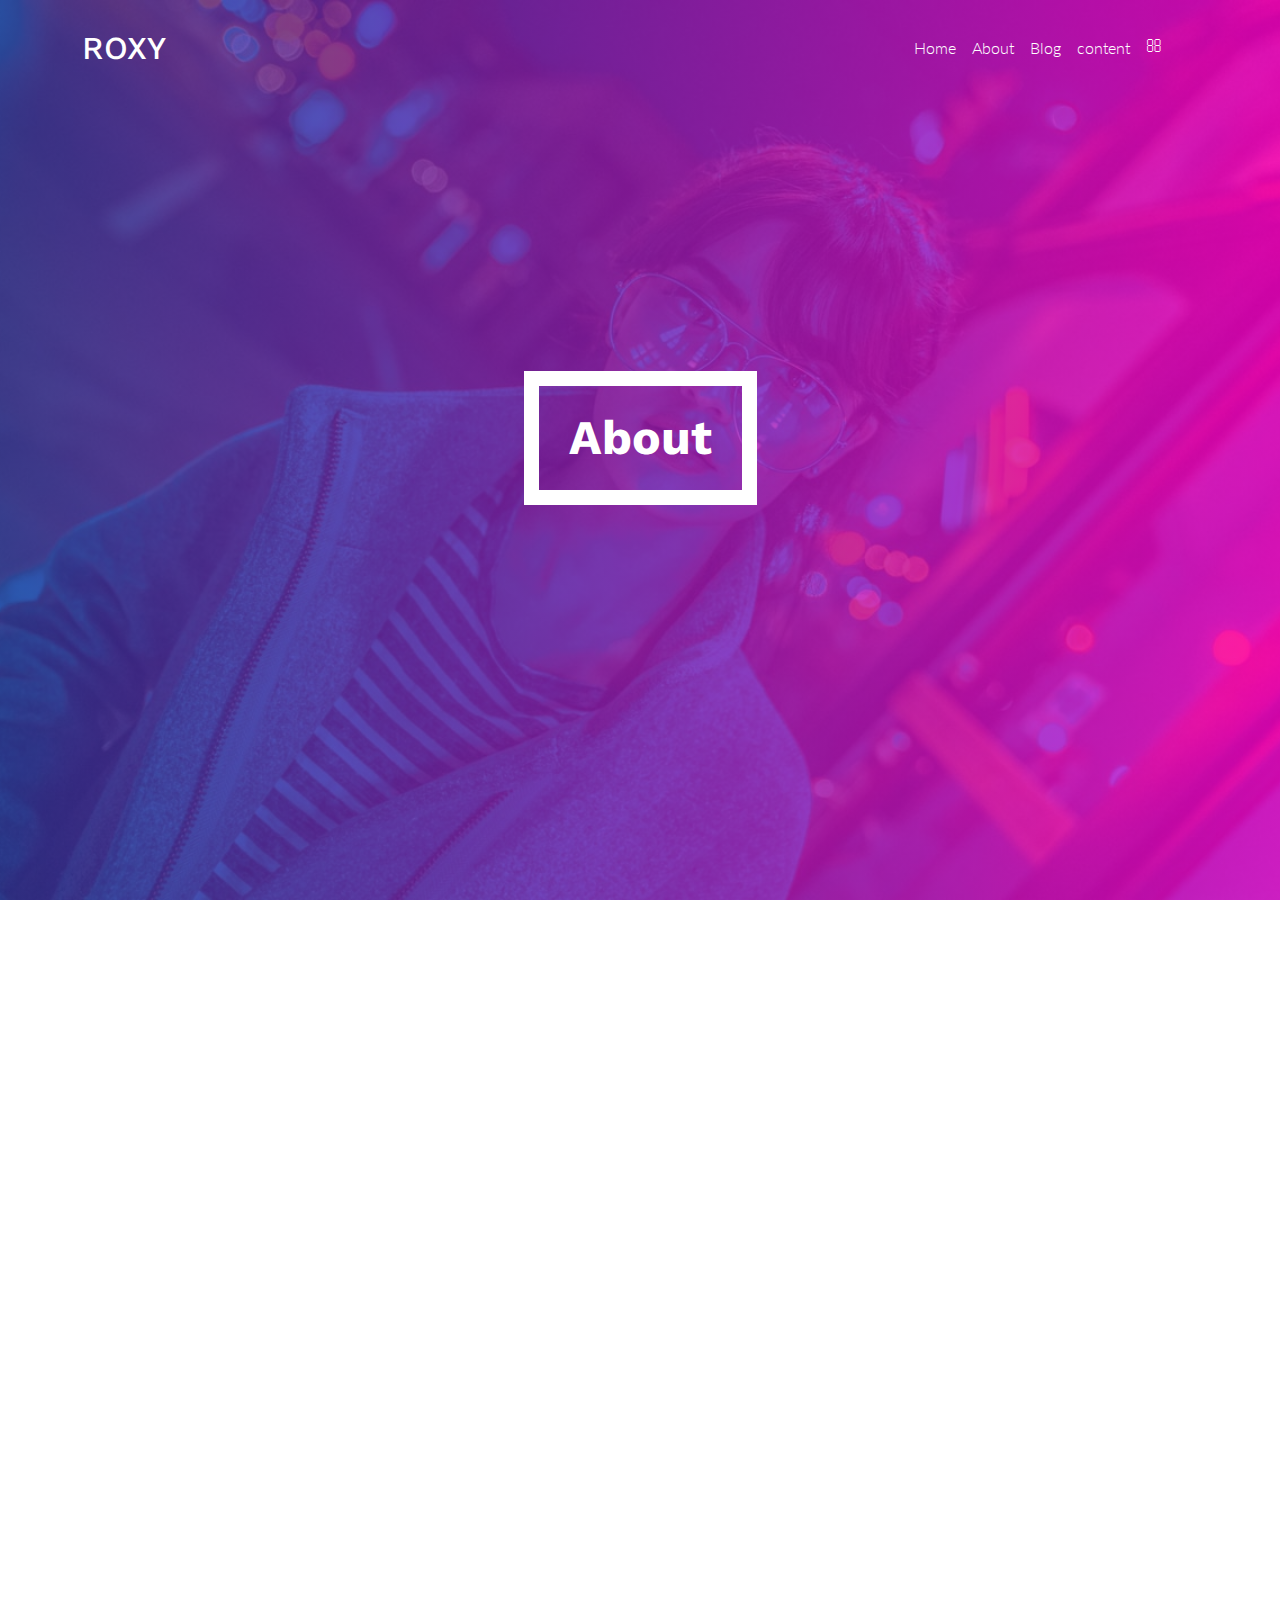
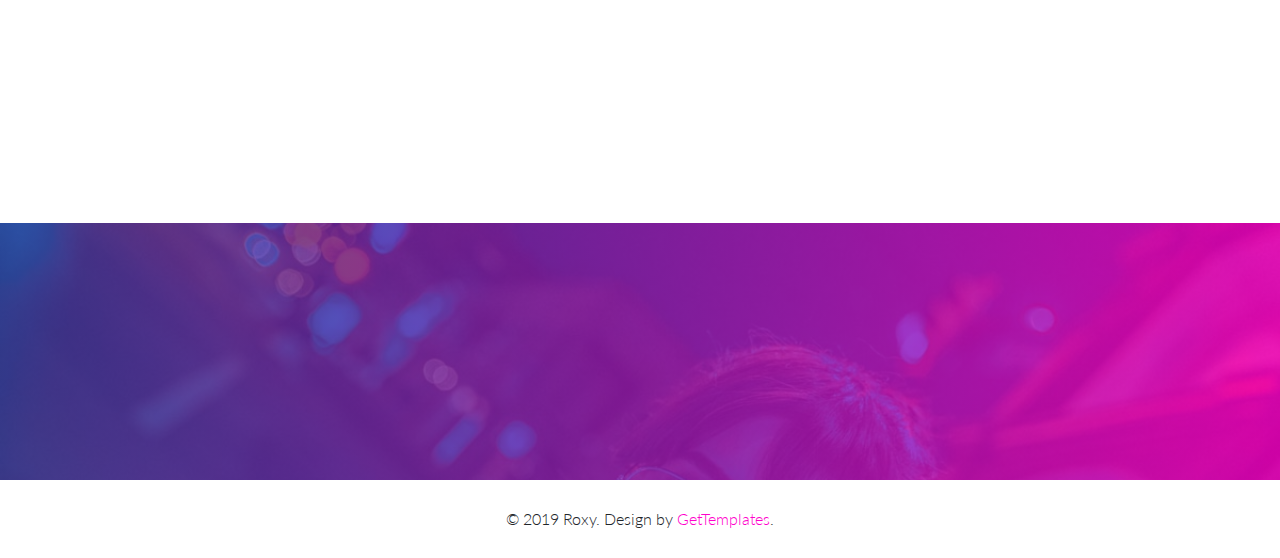
==== About.html @ 3d16fd07 "add image amd index and style" ====
<!DOCTYPE html>
<html lang="en">

<head>
    <meta charset="UTF-8">
    <meta http-equiv="X-UA-Compatible" content="IE=edge">
    <meta name="viewport" content="width=device-width, initial-scale=1.0">
    <title>Roxy</title>
    <link
        href="https://fonts.googleapis.com/css2?family=Lato:wght@300;400&family=Work+Sans:wght@300;400;700&display=swap"
        rel="stylesheet">
    <link rel="stylesheet" href="css/bootstrap.css">
    <link rel="stylesheet" href="css/font-awesome.css">
    <link rel="stylesheet" href="css/owl.carousel.css">
    <link rel="stylesheet" href="css/owl.theme.default.css">
    <link rel="stylesheet" href="css/aos.css">
    <link rel="stylesheet" href="css/style.css">
</head>

<body>
    <!-- header-navbar : the end -->
    <div class="header-navbar">
        <nav id="Head-navbar" class="navbar navbar-expand-lg py-4 navbar-transparent">
            <div class="container">
                <a class="navbar-brand d-flex align-items-center text-white" href="#">
                    <h2 class="font-weight-bolder mb-0">ROXY</h2>
                </a>
                <button class="navbar-toggler" type="button" data-bs-toggle="collapse" data-bs-target="#navbarNav"
                    aria-controls="navbarNav" aria-expanded="false" aria-label="Toggle navigation">
                    <span class="navbar-toggler-icon"></span>
                </button>
                <div class="collapse navbar-collapse d-flex justify-content-end" id="navbarNav">
                    <ul class="navbar-nav ml-auto ">
                        <li class="nav-item">
                            <a class="nav-link active text-white" aria-current="page" href="index.html">Home</a>
                        </li>
                        <li class="nav-item ">
                            <a class="nav-link text-white" href="#">About</a>
                        </li>
                        <li class="nav-item">
                            <a class="nav-link text-white" href="#">Blog</a>
                        </li>
                        <li class="nav-item">
                            <a class="nav-link text-white">content</a>
                        </li>
                        <li class="nav-item">
                            <a id="side-search-open" class="nav-link text-white" href="#">
                                <span onclick="openSearch()"><i class="fa fa-search"></i></span>
                            </a>
                        </li>
                        <li class="nav-item only-desktop">
                            <a class="nav-link text-white" id="side-nav-open" href="#">
                                <span onclick="openNav()"><i class="fa fa-bars"></i></span>
                            </a>
                        </li>
                    </ul>
                </div>
            </div>
        </nav>
        <div id="side-nav" class="sidenav">
            <a href="javascript:void(0)" id="side-nav-close" onclick="closeNav()">&times;</a>
            <div class="sidenav-content">
                <p class="text-white">
                    Kuncen WB1, Wirobrajan 10010, DIY
                </p>
                <p class="text-white">
                    <span class="fs-16 primary-color">(+68) 120034509</span>
                </p>
                <p class="text-white">info@yourdomain.com</p>
            </div>
        </div>
        <div id="side-search" class="sidenav">
            <a href="javascript:void(0)" id="side-search-close" onclick="closeSearch()">&times;</a>
            <div class="sidenav-content">
                <form action="">

                    <div class="input-group md-form form-sm form-2 pl-0">
                        <input class="form-control my-0  red-border" type="text" placeholder="Search"
                            aria-label="Search">
                        <div class="input-group-append">
                            <button class="input-group-text red lighten-3" id="basic-text1">
                                <span><i class="fa fa-search"></i></span>
                            </button>
                        </div>
                    </div>

                </form>
            </div>
        </div>
        <div class="jumbotron jumbotron-single d-flex align-items-center">
            <div class="container text-center">
                <h1 class="display-2 mb-4 text-white text-center">About</h1>
            </div>
        </div>
    </div>
    <!-- header-navbar : the end -->
    <!-- Our Work -->
    <section id="Work">
        <div class="container">
            <div class="row">
                <div class="col-lg-12">
                    <div class="section-heading text-center mb-5" data-aos="fade-up">
                        <h2>The easiest way <br>to build <b>websites online</b></h2>
                        <p>Praesent commodo cursus magna, vel scelerisque nisl consectetur et. Nulla vitae elit libero,
                            a
                            <br>pharetra augue. Donec id elit non mi porta gravida at eget metus.
                        </p>
                    </div>
                </div>
                <div class="row text-center">
                    <div class="col-md-4 col-sm-6" data-aos="fade-up">
                        <img class="rounded-circle" src="Image/animat-checkmark.gif" alt="Generic placeholder image"
                            style="width:140px; height: 140px;">
                        <h3 class="mb-4" style="font-size:20px">Simple and Clean</h3>
                        <p>Donec sed odio dui. Etiam porta sem malesuada magna mollis euismod. Nullam id dolor id nibh
                            ultricies vehicula ut id elit.</p>
                        <a class="btn text-pink mb-3" href=""><b>View details</b></a>
                    </div>
                    <div class="col-md-4 col-sm-6" data-aos="fade-up">
                        <img class="rounded-circle" src="Image/animat-customize.gif" alt="Generic placeholder image"
                            style="width:140px; height: 140px;">
                        <h3 class="mb-4" style="font-size:20px">Easy to Customize</h3>
                        <p>Donec sed odio dui. Etiam porta sem malesuada magna mollis euismod. Nullam id dolor id nibh
                            ultricies vehicula ut id elit.</p>
                        <a class="btn text-pink mb-3" href=""><b>View details</b></a>
                    </div>
                    <div class="col-md-4 col-sm-6" data-aos="fade-up">
                        <img class="rounded-circle" src="Image/animat-responsive.gif" alt="Generic placeholder image"
                            style="width:140px; height: 140px;">
                        <h3 class="mb-4" style="font-size:20px">Fully Responsive</h3>
                        <p>Donec sed odio dui. Etiam porta sem malesuada magna mollis euismod. Nullam id dolor id nibh
                            ultricies vehicula ut id elit.</p>
                        <a class="btn text-pink mb-3" href=""><b>View details</b></a>
                    </div>
                </div>
            </div>
        </div>
    </section>
    <!-- Our Work : the end -->
    <!-- Skill -->
    <section id="skills" class="bg-white">
        <div class="container">
            <div class="row">
                <div class="col-md-6" data-aos="fade-right">
                    <div class="skill-item">
                        <div class="d-flex justify-content-between">
                            <p>HTML5</p>
                            <p class="text-muted">90%</p>
                        </div>
                        <div class="progress" data-percent="90%">
                            <div class="progress-bar" id="progress-value" role="progressbar" aria-valuenow="90"
                                aria-valuemin="0" aria-valuemax="100" style="width: 90%"></div>
                        </div>
                    </div>
                    <div class="skill-item">
                        <div class="d-flex justify-content-between">
                            <p>CSS3</p>
                            <p class="text-muted">85%</p>
                        </div>
                        <div class="progress" data-percent="85%">
                            <div class="progress-bar" id="progress-value" role="progressbar" aria-valuenow="85"
                                aria-valuemin="0" aria-valuemax="100" style="width: 85%"></div>
                        </div>
                    </div>
                    <div class="skill-item">
                        <div class="d-flex justify-content-between">
                            <p>JQUERY</p>
                            <p class="text-muted">73%</p>
                        </div>
                        <div class="progress" data-percent="73%">
                            <div class="progress-bar" id="progress-value" role="progressbar" aria-valuenow="73"
                                aria-valuemin="0" aria-valuemax="100" style="width: 73%"></div>
                        </div>
                    </div>
                </div>
                <div class="col-md-6" data-aos="fade-left">
                    <div class="skill-item">
                        <div class="d-flex justify-content-between">
                            <p>ADOBE PHOTOSHOP</p>
                            <p class="text-muted">80%</p>
                        </div>
                        <div class="progress" data-percent="80%">
                            <div class="progress-bar" id="progress-value" role="progressbar" aria-valuenow="80"
                                aria-valuemin="0" aria-valuemax="100" style="width: 80%"></div>
                        </div>
                    </div>
                    <div class="skill-item">
                        <div class="d-flex justify-content-between">
                            <p>ADOBE ILLUSTRATOR</p>
                            <p class="text-muted">60%</p>
                        </div>
                        <div class="progress" data-percent="60%">
                            <div class="progress-bar" id="progress-value" role="progressbar" aria-valuenow="60"
                                aria-valuemin="0" aria-valuemax="100" style="width: 60%"></div>
                        </div>
                    </div>
                    <div class="skill-item">
                        <div class="d-flex justify-content-between">
                            <p>WORDPRESS</p>
                            <p class="text-muted">55%</p>
                        </div>
                        <div class="progress" data-percent="55%">
                            <div class="progress-bar" id="progress-value" role="progressbar" aria-valuenow="55"
                                aria-valuemin="0" aria-valuemax="100" style="width: 55%"></div>
                        </div>
                    </div>
                </div>
            </div>
        </div>
    </section>
    <!-- Skill : the end -->
    <!-- New Project -->
    <div class="Factor New-project">
        <div class="container">
            <div class="row">
                <div class="col-md-12">
                    <div class="section-heading text-center mb-5" data-aos="fade-up">
                        <h2 class="text-white mb-2">Make a beautiful website, or million of them</h2>
                        <p>Lorem ipsum dolor sit amet, consectetur adipisicing elit. Aperiam, veritatis qui eligendi
                            delectus quia fuga!</p>
                        <button type="button" class="btn btn-primary text-white">FEATURES</button>
                    </div>
                </div>
            </div>
        </div>
    </div>
    <!-- New Project : the end -->
    <!-- Footer-->
    <footer class="mastfoot my-3">
        <div class="inner container">
            <div class="row">
                <div class="col-lg-4 col-md-12 d-flex align-items-center">

                </div>
                <div class="col-lg-4 col-md-12 d-flex align-items-center">
                    <p class="mx-auto text-center mb-0">&copy; 2019 Roxy. Design by <a href="https://gettemplates.co"
                            target="_blank">GetTemplates</a>.</p>
                </div>

                <div class="col-lg-4 col-md-12">
                    <nav class="nav nav-mastfoot justify-content-center" id="nav-icons">
                        <a href="#">
                            <span> <i class="fa fa-facebook"></i></span>
                        </a>
                        <a href="#">
                            <span><i class="fa fa-twitter"></i></span>
                        </a>
                        <a href="#">
                            <span><i class="fa fa-instagram"></i></span>
                        </a>
                        <a href="#">
                            <span><i class="fa fa-linkedin-square"></i></span>
                        </a>
                        <a href="#">
                            <span><i class="fa fa-youtube-play"></i></span>
                        </a>
                    </nav>
                </div>

            </div>
        </div>
    </footer>

    <!-- Footer : the end -->
    <script src="js/jquery.js"></script>
    <script src="js/bootstrap.js"></script>
    <script src="js/owl.carousel.js"></script>
    <script src="js/masonry-docs.min.js"></script>
    <script src="js/isotope-docs.min.js"></script>
    <script src="js/aos.js"></script>
    <script src="js/main.js"></script>
</body>

</html>
---- css/style.css ----
* {
    box-sizing: border-box;
}

body {
    font-family: 'Lato', sans-serif;
    font-weight: 300;
    width: 100%;
}

h1,
h2,
h3,
h4,
h5,
h6 {
    font-family: 'Work Sans', sans-serif;
    margin-top: 0;
}

h3 {
    font-size: 24px;
}

nav .fa {
    font-size: 16px;
}

.fa {
    font-size: 40px !important;
    font-weight: 500;
}

a {
    color: #ff00cc;
    transition: all 0.3s ease-in-out;
    text-decoration: none;
}

a:hover {
    text-decoration: none;
    color: #333399;
}

.text-pink,
.font-color {
    color: #ff00cc;
}

span {
    font-size: 14px;
    font-weight: bold;
    text-decoration: underline;
    display: block;
}

span:hover {
    text-decoration: none;
}

.Feature,
.Factor-section,
.Testimonial,
#Portfolio,
.Client-slider,
.Contact-us,
.New-project {
    padding-top: 80px;
    padding-bottom: 80px;
}

img {
    display: block;
    width: 100%;
    height: auto;
}

.shadow {
    box-shadow: 0 10px 30px 0 rgb(67 80 98 / 24%), 0 2px 4px 0 rgb(67 80 98 / 10%) !important;
}

.btn {
    font-size: 15px;
    font-weight: 600;
    border-radius: 30px;
    padding: 9px 25px;
    text-transform: capitalize;
    transition: all 0.3s ease 0s;
}

.btn-primary {
    background-color: transparent;
    background-image: none;
    border-color: #fff;
}

.btn-primary:hover,
.btn-pink:hover {
    background-color: #333399 !important;
    background-image: none;
    border-color: #333399 !important;
}

.btn-primary:focus {
    background-color: transparent;
    border-color: #0a58ca;
    box-shadow: 0 0 0 0.25rem rgb(49 132 253 / 50%);
}

.btn-pink {
    font-size: 14px;
    display: inline-block;
    background-color: #ff00cc;
    border-color: #ff00cc;
    box-shadow: -5px 8px 20px 0px rgb(229 16 2 / 15%);
}

.form-control:focus {
    border-color: #ff00cc;
    box-shadow: 0 0 0 0.2rem rgb(253 101 90 / 25%);
}

/* Header-navbar */
.header-navbar {
    position: relative;
    z-index: 11;
}

#Head-navbar {
    position: absolute;
    top: 0;
    right: 0;
    left: 0;
    z-index: 11;
    transition: all 0.3s cubic-bezier(0.785, 0.135, 0.15, 0.86);
}

.navbar-nav .nav-link {
    color: #fff;
    transition: .3s ease;
}

.navbar-nav:hover .nav-item .nav-link {
    opacity: 0.5;
}

.navbar-nav:hover .nav-item .nav-link:hover {
    opacity: 1;
}

.sidenav {
    height: 100%;
    width: 0;
    position: fixed;
    z-index: 1002;
    top: 0;
    left: 0;
    background-color: #000;
    overflow-x: hidden;
    transition: 0.5s;
    padding-top: 60px;
    color: #fff;
}

#side-search .form-control {
    background-color: transparent;
}

#side-search .input-group-text {
    background: transparent;
    color: #fff;
    padding: 0;
}

#side-search-open span .fa,
#side-nav-open span .fa {
    font-size: 16px !important;
    padding: 0 !important;
    margin-top: 0 !important;
}

/* Jumbootron : start */
.jumbotron {
    padding-top: 80px;
    padding-bottom: 80px;
    position: relative;
    overflow: hidden;
    min-height: 100vh;
}

.jumbotron:before {
    position: absolute;
    display: block;
    content: "";
    opacity: 0.8;
    top: 0;
    bottom: 0;
    left: 0;
    right: 0;
    background: linear-gradient(to right, #333399, #ff00cc);
}

.jumbotron .container {
    position: relative;
    z-index: 1;
}

.jumbotron h1 {
    line-height: .9;
    font-weight: bold;
    display: inline-block;
    border: 15px solid #fff;
    padding: 30px;
    font-size: 9rem;
    animation: 1s fadeInFromTop cubic-bezier(0.785, 0.135, 0.15, 0.86) 1s forwards;
    animation-delay: .8s;
}

.rectangle-1 {
    width: 2000px;
    height: 400px;
    background: linear-gradient(to right, #4A00E0, #8E2DE2);
    transform-origin: 50% 150% 0;
    position: absolute;
    left: 0;
    z-index: 0;
    transform: scale(1) rotate(-10deg);

}

.rectangle-1,
.rectangle-2 {
    box-shadow: 0px 20px 30px 0px rgb(9 21 54 / 25%) !important;
}

.rectangle-2 {
    width: 2000px;
    height: 400px;
    background: linear-gradient(to right, #4A00E0, #8E2DE2);
    transform-origin: 65% 100% 0;
    position: absolute;
    right: 0;
    z-index: 0;
    transform: scale(1) rotate(50deg);

}

/* Jumbotron: the end */
/* Transpartent-figure */
.rectangle-transparent-1 {
    width: 500px;
    height: 500px;
    border: 15px solid rgba(255, 255, 255, 0.08);
    position: absolute;
    left: -5%;
    bottom: -10%;
    display: block;
    animation: floating-slow ease-in-out 12s infinite;
}

.rectangle-transparent-2 {
    width: 600px;
    height: 600px;
    border: 15px solid rgba(255, 255, 255, 0.08);
    position: absolute;
    right: -10%;
    top: 5%;
    display: block;
    animation: floating-slow ease-in-out 12s infinite;
}

.circle-1 {
    position: absolute;
    display: block;
    width: 50px;
    height: 50px;
    border: 2px solid #fff;
    border-radius: 50%;
    transform-origin: 50% 50%;
    left: 5%;
    top: 50%;
    animation: fadeInFromTop .5s linear forwards, floating ease 4s infinite;
}

.circle-2 {
    position: absolute;
    display: block;
    width: 70px;
    height: 70px;
    border: 2px solid #fff;
    border-radius: 50%;
    transform-origin: 50% 50%;
    left: 83%;
    top: 20%;
    animation: fadeInFromTop .5s linear forwards, floating ease-in-out 4s infinite;
}

.circle-3 {
    position: absolute;
    display: block;
    width: 40px;
    height: 40px;
    border: 2px solid #fff;
    border-radius: 50%;
    transform-origin: 50% 50%;
    right: 25%;
    top: 80%;
    animation: fadeInFromTop .5s linear forwards, floating ease-in-out 4s infinite;
}

.triangle {
    position: absolute;
}

.triangle-1 {
    right: 0;
    animation: fadeInFromTop .5s linear forwards, floating ease-in-out 6s infinite;
}

.triangle-1 img {
    width: 50px;
    height: 50px;
    transform: rotate(30deg);
}


.triangle-2 {
    top: 30%;
    left: 20%;
    animation: fadeInFromTop .5s linear forwards, floating ease-in-out 8s infinite;
}

.triangle-2 img {
    width: 75px;
    height: 75px;
    transform: rotate(15deg);
}

.triangle-3 {
    top: 80%;
    left: 15%;
    animation: fadeInFromTop .5s linear forwards, floating ease-in-out 10s infinite;
}

.triangle-3 img {
    width: 45px;
    height: 45px;
    transform: rotate(40deg);
}


.triangle-4 {
    top: 60%;
    right: 15%;
    animation: fadeInFromTop .5s linear forwards, floating ease-in-out 5s infinite;
}

.triangle-4 img {
    width: 45px;
    height: 45px;
    transform: rotate(-40deg);
}

/* Transparent-figure:the end */
/* Header-navbar */
/* Feature */
.features-holder {
    transition: all .2s ease-in-out 0s !important;
}

/* Feature:the end */
/* Factor */
.Factor {
    position: relative;
    background-image: url(../Image/bg.jpg);
    background-position: 0% 3.56562px;
    background-size: cover;
    color: #fff;
    margin-bottom: 80px;
}

.Factor:before {
    position: absolute;
    display: block;
    content: "";
    opacity: 0.8;
    top: 0;
    bottom: 0;
    left: 0;
    right: 0;
    background: linear-gradient(to right, #333399, #ff00cc);
}

#section-contain {
    position: relative;
    padding-top: 80px;
    padding-bottom: 80px;
    z-index: 2;
}

/* Factor : the end */
/* Factor-section */
.progress-bar {
    background-color: #ff00cc;
}

/* Factor-section : the end */
/*  Testimonials: Start */
.Testimonial {
    position: relative;
    background-image: url(../Image/bg-white.jpg);
    background-position: 0% 14.0344px;
    background-size: cover;

}

.bg-white {
    color: #000;
}

.Testimonial:before {
    position: absolute;
    display: block;
    content: "";
    opacity: 0.7;
    top: 0;
    bottom: 0;
    left: 0;
    right: 0;
    background: #fff;
}

.section-heading {
    position: relative;
    z-index: 2;
    margin-bottom: 80px;
}

.test-item .fa {
    font-size: 50px;
    font-weight: 900;
    padding-bottom: 50px;
}

.testi-text {
    font-weight: 300;
    padding-bottom: 50px;
}

.testi-img img {
    height: 60px;
    width: 60px !important;
    border-radius: 50%;
    display: inline-block !important;
    margin-right: 6px;
}

/* Testimonials : the end */
/* Portfolio */
.Portfolio-filters {
    margin-bottom: 15px;
}

.Portfolio-filters a {
    margin: 5px;
    cursor: pointer;
}
  .grid-link a {
    margin: 5px;
    font-size: 20px;
    color: #000; }
  
  .grid-portfolio {
    overflow: hidden; }
  
  .gutter-sizer {
    width: 2%; }
  
  .grid-sizer,
  .grid-item {
    width: 32%; }
  
  .grid-item {
    margin-bottom: 20px;
    border-radius: 5px;
    overflow: hidden; }
    .grid-item:hover .grid-info {
      top: 50%;
      opacity: 1; }
  
  .grid-item-wrapper:before {
    content: '';
    display: block;
    background: rgba(255, 255, 255, 0.7);
    position: absolute;
    top: 0;
    right: 0;
    bottom: 0;
    left: 0;
    transition: all .3s ease;
    opacity: 0; }
  
  .grid-item-wrapper:hover:before {
    opacity: 1; }
  
  .grid-info {
    position: absolute;
    top: 0;
    left: 50%;
    transform: translate(-50%, -50%);
    opacity: 0;
    transition: all .3s ease; }
  
  .lightcase-icon-close:before {
    content: '\e870';
    font-family: "Linearicons-Free"; }
  
  .grid-title {
    text-align: center; }
  

/* Portfolio */

/* client-slider */
.Client-slider {
    background-position: 0% -58.9125px;
}

.Client-holder .item {
    padding: 0 40px;
}

span .fa {
    font-size: 20px !important;
    margin-top: 10px;
    padding: 0.5rem 1rem;
}

/* client-slider : the end */
/* New Project */
.New-project {
    background-position: 0% -15.0937px;
    margin-bottom: 0;
    padding-bottom: 0;
}
/* New Project:the end */
/* ------------------------------------------------------------------------------------------------------------------- */
/* Jumbotron single */
.jumbotron-single{
    background-image: url(../Image/bg.jpg);
    background-repeat: no-repeat;
    background-size: cover;
    background-position: center;
    margin-bottom: 80px;
}

.jumbotron-single h1{
    font-size: 48px;
    animation: 1s fadeInFromTop cubic-bezier(0.785, 0.135, 0.15, 0.86) 1s forwards;
    animation-delay: .8s;
}
/* Jumbotron : the end */
/* Our Work */
#Work{
    padding-bottom: 80px;
}
.rounded-circle {
    display: initial;
    border-radius: 50%!important;
}
a.btn:hover{
    color: #333399; 
}
a.btn:focus{
    text-decoration: underline;
    box-shadow: none;
}
/* Our Work : the end */
/* Skill */
#skills{
    padding-bottom: 80px;
}
#progress-value{
    animation:load 1s normal forwards; ;
}


/* skill:the end */
/* --------------------------------------------------------------------------------------------------------------------- */
/* animation keyframe */
@keyframes floating {
    0% {
        transform: translate(0%, 0%) rotate(25deg);
    }

    25% {
        transform: translate(5%, 15%) rotate(25deg);
    }

    50% {
        transform: translate(10%, 5%) rotate(25deg);
    }

    75% {
        transform: translate(0%, 15%) rotate(25deg);
    }

    100% {
        transform: translate(0%, 0%) rotate(25deg);
    }
}

@keyframes floating-slow {
    0% {
        transform: translate(0%, 0%) rotate(25deg);
    }

    25% {
        transform: translate(1%, 3%) rotate(25deg);
    }

    50% {
        transform: translate(2%, 1%) rotate(25deg);
    }

    75% {
        transform: translate(0%, 3%) rotate(25deg);
    }

    100% {
        transform: translate(0%, 0%) rotate(25deg);
    }
}
@keyframes  fadeInFromTop{
    from{
        opacity: 0;
        transform: translateY(-20px);
    }
    to{
        opacity: 1;
     transform: translateY(0); }
    
}
@keyframes load {
    0%{
       width: 0%;
    }
    55%{
        width: 55%;
    }

}
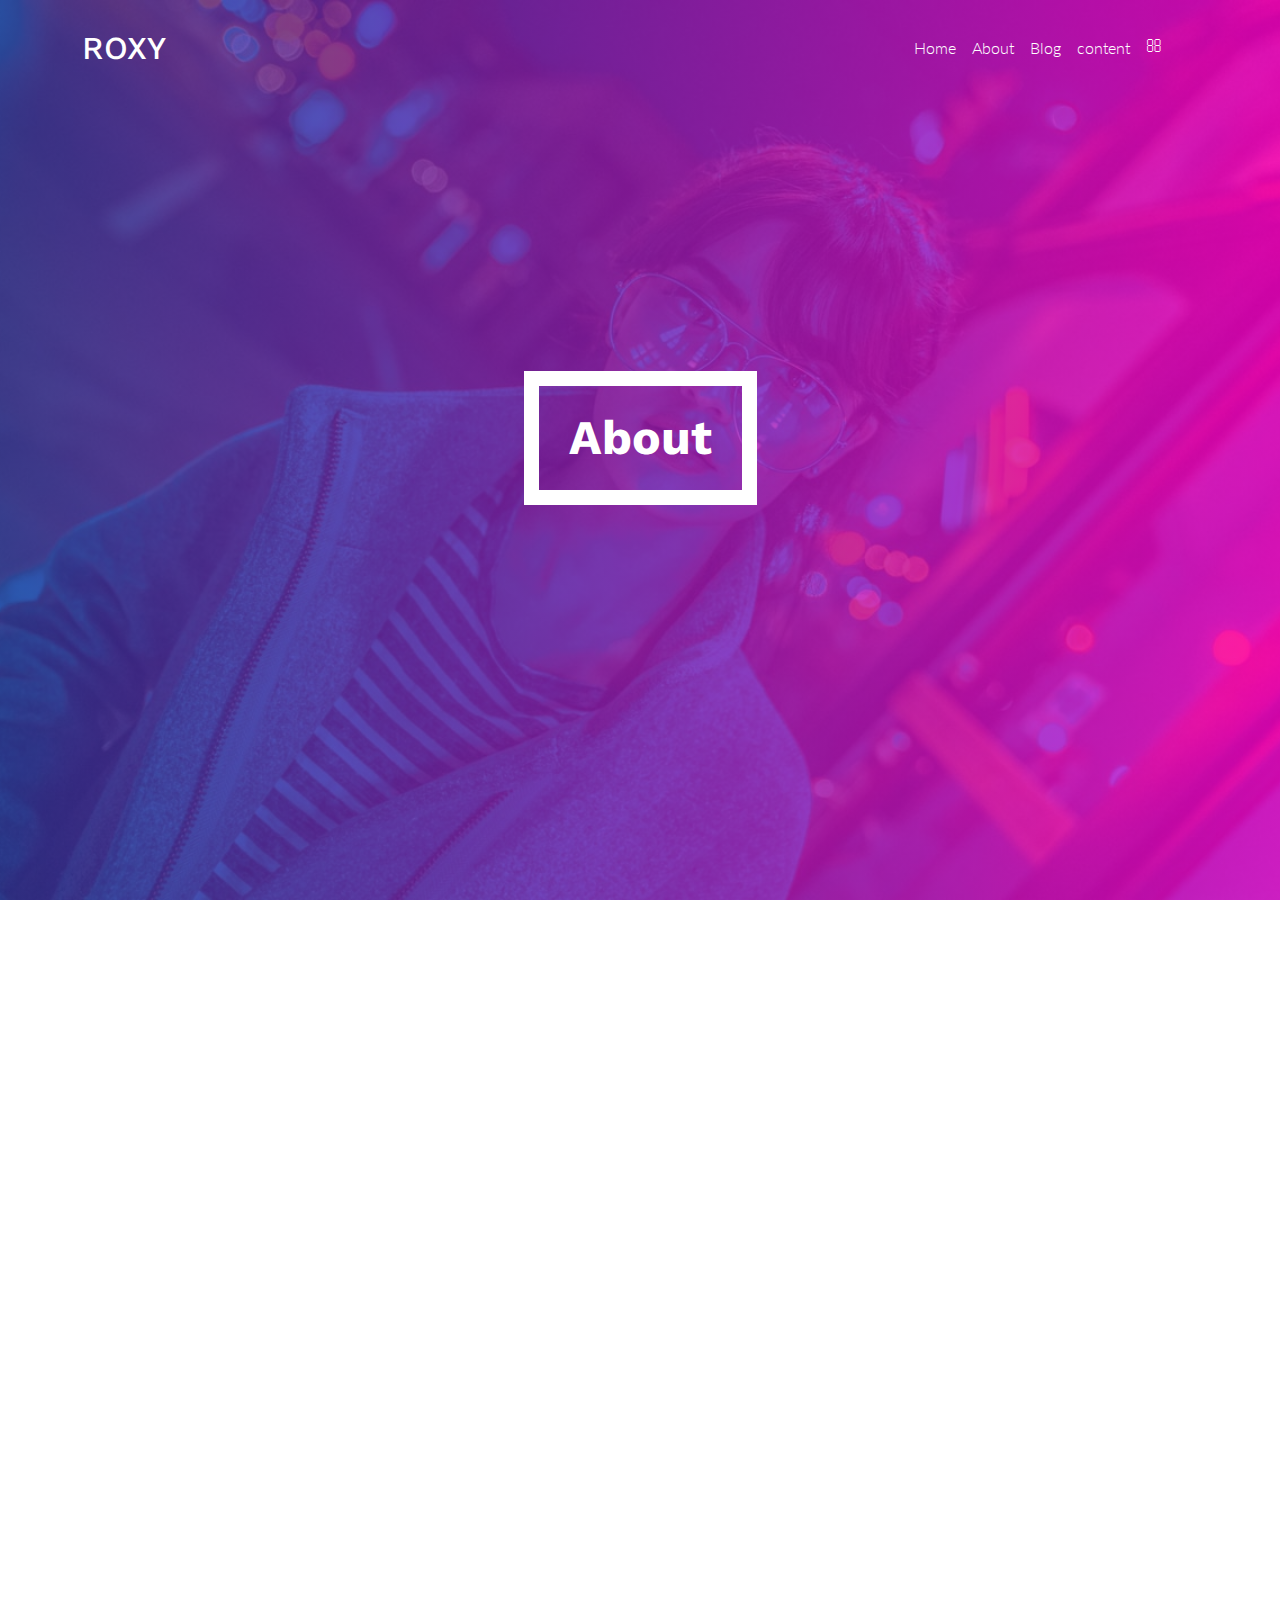
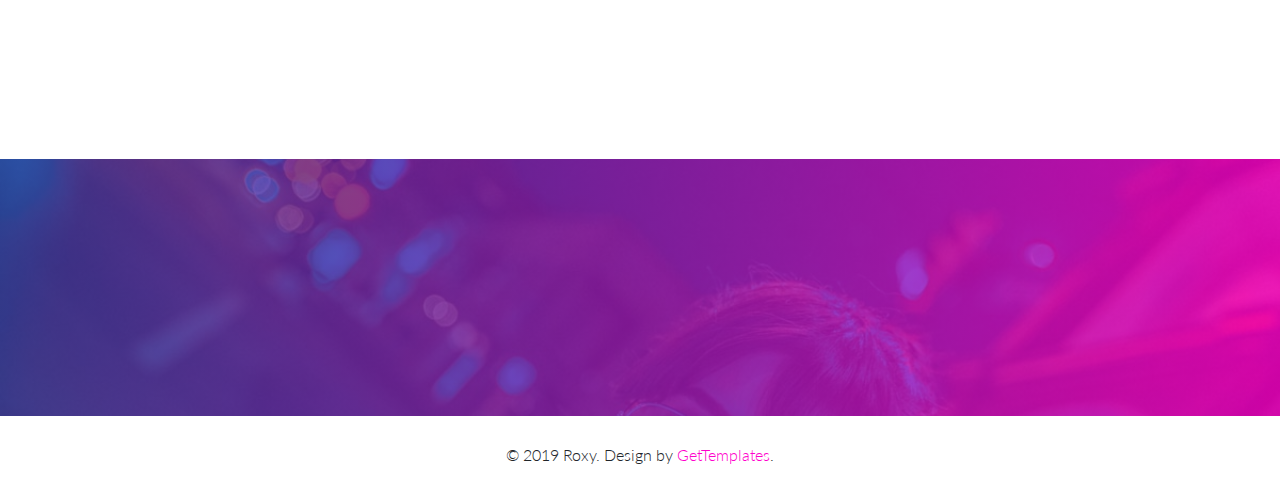
==== commit 517ae96f: "add about and modify the js" ====
--- a/About.html
+++ b/About.html
@@ -35,13 +35,13 @@
                             <a class="nav-link active text-white" aria-current="page" href="index.html">Home</a>
                         </li>
                         <li class="nav-item ">
-                            <a class="nav-link text-white" href="#">About</a>
-                        </li>
-                        <li class="nav-item">
-                            <a class="nav-link text-white" href="#">Blog</a>
-                        </li>
-                        <li class="nav-item">
-                            <a class="nav-link text-white">content</a>
+                            <a class="nav-link text-white" href="About.html">About</a>
+                        </li>
+                        <li class="nav-item">
+                            <a class="nav-link text-white" href="Blog.html">Blog</a>
+                        </li>
+                        <li class="nav-item">
+                            <a class="nav-link text-white" href="Content.html">content</a>
                         </li>
                         <li class="nav-item">
                             <a id="side-search-open" class="nav-link text-white" href="#">
@@ -95,7 +95,7 @@
     </div>
     <!-- header-navbar : the end -->
     <!-- Our Work -->
-    <section id="Work">
+    <section id="Work" class="py-5">
         <div class="container">
             <div class="row">
                 <div class="col-lg-12">
@@ -148,8 +148,8 @@
                             <p class="text-muted">90%</p>
                         </div>
                         <div class="progress" data-percent="90%">
-                            <div class="progress-bar" id="progress-value" role="progressbar" aria-valuenow="90"
-                                aria-valuemin="0" aria-valuemax="100" style="width: 90%"></div>
+                            <div class="progress-bar" data-progress="90" id="progress-value" role="progressbar"="0"
+                                aria-valuemax="100" style="width: 90%"></div>
                         </div>
                     </div>
                     <div class="skill-item">
@@ -158,8 +158,8 @@
                             <p class="text-muted">85%</p>
                         </div>
                         <div class="progress" data-percent="85%">
-                            <div class="progress-bar" id="progress-value" role="progressbar" aria-valuenow="85"
-                                aria-valuemin="0" aria-valuemax="100" style="width: 85%"></div>
+                            <div class="progress-bar" id="progress-value" role="progressbar"
+                                aria-valuenow="85" aria-valuemin="0" aria-valuemax="100" style="width: 85%"></div>
                         </div>
                     </div>
                     <div class="skill-item">
@@ -168,8 +168,8 @@
                             <p class="text-muted">73%</p>
                         </div>
                         <div class="progress" data-percent="73%">
-                            <div class="progress-bar" id="progress-value" role="progressbar" aria-valuenow="73"
-                                aria-valuemin="0" aria-valuemax="100" style="width: 73%"></div>
+                            <div class="progress-bar" data-progress="73" id="progress-value" role="progressbar"
+                                aria-valuenow="73" aria-valuemin="0" aria-valuemax="100" style="width: 73%"></div>
                         </div>
                     </div>
                 </div>
@@ -180,8 +180,8 @@
                             <p class="text-muted">80%</p>
                         </div>
                         <div class="progress" data-percent="80%">
-                            <div class="progress-bar" id="progress-value" role="progressbar" aria-valuenow="80"
-                                aria-valuemin="0" aria-valuemax="100" style="width: 80%"></div>
+                            <div class="progress-bar" data-progress="80" id="progress-value" role="progressbar"
+                                aria-valuenow="80" aria-valuemin="0" aria-valuemax="100" style="width: 80%"></div>
                         </div>
                     </div>
                     <div class="skill-item">
@@ -190,8 +190,8 @@
                             <p class="text-muted">60%</p>
                         </div>
                         <div class="progress" data-percent="60%">
-                            <div class="progress-bar" id="progress-value" role="progressbar" aria-valuenow="60"
-                                aria-valuemin="0" aria-valuemax="100" style="width: 60%"></div>
+                            <div class="progress-bar" data-progress="60" id="progress-value" role="progressbar"
+                                aria-valuenow="60" aria-valuemin="0" aria-valuemax="100" style="width: 60%"></div>
                         </div>
                     </div>
                     <div class="skill-item">
@@ -200,12 +200,13 @@
                             <p class="text-muted">55%</p>
                         </div>
                         <div class="progress" data-percent="55%">
-                            <div class="progress-bar" id="progress-value" role="progressbar" aria-valuenow="55"
-                                aria-valuemin="0" aria-valuemax="100" style="width: 55%"></div>
-                        </div>
-                    </div>
-                </div>
-            </div>
+                            <div class="progress-bar" data-progress="55" id="progress-value" role="progressbar"
+                                aria-valuenow="55" aria-valuemin="0" aria-valuemax="100" style="width: 55%"></div>
+                        </div>
+                    </div>
+                </div>
+            </div>
+        </div>
         </div>
     </section>
     <!-- Skill : the end -->
--- a/css/style.css
+++ b/css/style.css
@@ -115,9 +115,17 @@
     box-shadow: -5px 8px 20px 0px rgb(229 16 2 / 15%);
 }
 
+.form-control {
+    color: #f7f8f9 !important;
+}
+
 .form-control:focus {
     border-color: #ff00cc;
     box-shadow: 0 0 0 0.2rem rgb(253 101 90 / 25%);
+}
+
+.bg-grey {
+    background-color: #f7f8f9;
 }
 
 /* Header-navbar */
@@ -465,30 +473,39 @@
     margin: 5px;
     cursor: pointer;
 }
-  .grid-link a {
+
+.grid-link a {
     margin: 5px;
     font-size: 20px;
-    color: #000; }
-  
-  .grid-portfolio {
-    overflow: hidden; }
-  
-  .gutter-sizer {
-    width: 2%; }
-  
-  .grid-sizer,
-  .grid-item {
-    width: 32%; }
-  
-  .grid-item {
+    color: #000;
+}
+.grid-portfolio {
+    overflow: hidden;
+}
+
+.gutter-sizer {
+    width: 4%;
+}
+
+.grid-sizer,
+.grid-item {
+    width: 32%;
+}
+
+.grid-item {
     margin-bottom: 20px;
     border-radius: 5px;
-    overflow: hidden; }
-    .grid-item:hover .grid-info {
-      top: 50%;
-      opacity: 1; }
-  
-  .grid-item-wrapper:before {
+    overflow: hidden;
+}
+
+.grid-item:hover .grid-info {
+    top: 50%;
+    opacity: 1;
+}
+.grid-item-wrapper{
+    margin-left: 16px;
+}
+.grid-item-wrapper:before {
     content: '';
     display: block;
     background: rgba(255, 255, 255, 0.7);
@@ -498,26 +515,25 @@
     bottom: 0;
     left: 0;
     transition: all .3s ease;
-    opacity: 0; }
-  
-  .grid-item-wrapper:hover:before {
-    opacity: 1; }
-  
-  .grid-info {
+    opacity: 0;
+}
+
+.grid-item-wrapper:hover:before {
+    opacity: 1;
+}
+
+.grid-info {
     position: absolute;
     top: 0;
     left: 50%;
     transform: translate(-50%, -50%);
     opacity: 0;
-    transition: all .3s ease; }
-  
-  .lightcase-icon-close:before {
-    content: '\e870';
-    font-family: "Linearicons-Free"; }
-  
-  .grid-title {
-    text-align: center; }
-  
+    transition: all .3s ease;
+}
+
+.grid-title {
+    text-align: center;
+}
 
 /* Portfolio */
 
@@ -543,49 +559,115 @@
     margin-bottom: 0;
     padding-bottom: 0;
 }
+
 /* New Project:the end */
 /* ------------------------------------------------------------------------------------------------------------------- */
 /* Jumbotron single */
-.jumbotron-single{
+.jumbotron-single {
     background-image: url(../Image/bg.jpg);
     background-repeat: no-repeat;
     background-size: cover;
     background-position: center;
-    margin-bottom: 80px;
-}
-
-.jumbotron-single h1{
+}
+
+.jumbotron-single h1 {
     font-size: 48px;
     animation: 1s fadeInFromTop cubic-bezier(0.785, 0.135, 0.15, 0.86) 1s forwards;
     animation-delay: .8s;
 }
+
 /* Jumbotron : the end */
 /* Our Work */
-#Work{
-    padding-bottom: 80px;
-}
 .rounded-circle {
     display: initial;
-    border-radius: 50%!important;
-}
-a.btn:hover{
-    color: #333399; 
-}
-a.btn:focus{
+    border-radius: 50% !important;
+}
+
+a.btn:hover {
+    color: #333399;
+}
+
+a.btn:focus {
     text-decoration: underline;
     box-shadow: none;
 }
+
 /* Our Work : the end */
 /* Skill */
-#skills{
+#skills {
     padding-bottom: 80px;
 }
-#progress-value{
-    animation:load 1s normal forwards; ;
-}
-
 
 /* skill:the end */
+/* News */
+.News {
+    padding-top: 80px;
+    padding-bottom: 80px;
+}
+
+/* News : the end */
+/* Blog */
+.blog-item {
+    transition: all 0.3s ease-in-out;
+    background-color: #f7f8f9;
+    border-radius: 3px;
+    overflow: hidden;
+}
+
+.blog-item:hover {
+    box-shadow: 0 5px 15px -5px #333;
+    transform: translateY(-6px);
+    box-shadow: 0 7px 10px rgba(0, 0, 0, 0.15);
+}
+
+.blog-item-wrapper {
+    margin-bottom: 30px;
+}
+
+.blog-author {
+    display: inline-block;
+}
+
+.blog-share-wrapper {
+    float: right;
+    margin: 0 -5px;
+}
+
+.blog-share-wrapper .blog-share {
+    padding: 0 5px;
+    cursor: pointer;
+}
+
+.blog-share-wrapper .blog-share .fa {
+    font-size: 18px !important;
+}
+
+/* Blog : the end */
+/* Single blog */
+.section-content {
+    padding-top: 80px;
+    padding-bottom: 80px;
+}
+
+.jumbotron-blog {
+    background-image: url(../Image/blog-1.jpg);
+    background-repeat: no-repeat;
+    background-size: cover;
+    background-position: center;
+}
+
+.jumbotron-blog h1 {
+    font-size: 48px;
+    animation: 1s fadeInFromTop cubic-bezier(0.785, 0.135, 0.15, 0.86) 1s forwards;
+    animation-delay: .8s;
+}
+
+.blog-content img {
+    float: left;
+    margin: 15px 15px 15px 0;
+}
+
+/* Single blog : the end */
 /* --------------------------------------------------------------------------------------------------------------------- */
 /* animation keyframe */
 @keyframes floating {
@@ -631,23 +713,16 @@
         transform: translate(0%, 0%) rotate(25deg);
     }
 }
-@keyframes  fadeInFromTop{
-    from{
+
+@keyframes fadeInFromTop {
+    from {
         opacity: 0;
         transform: translateY(-20px);
     }
-    to{
+
+    to {
         opacity: 1;
-     transform: translateY(0); }
-    
-}
-@keyframes load {
-    0%{
-       width: 0%;
-    }
-    55%{
-        width: 55%;
-    }
-
-}
-
+        transform: translateY(0);
+    }
+
+}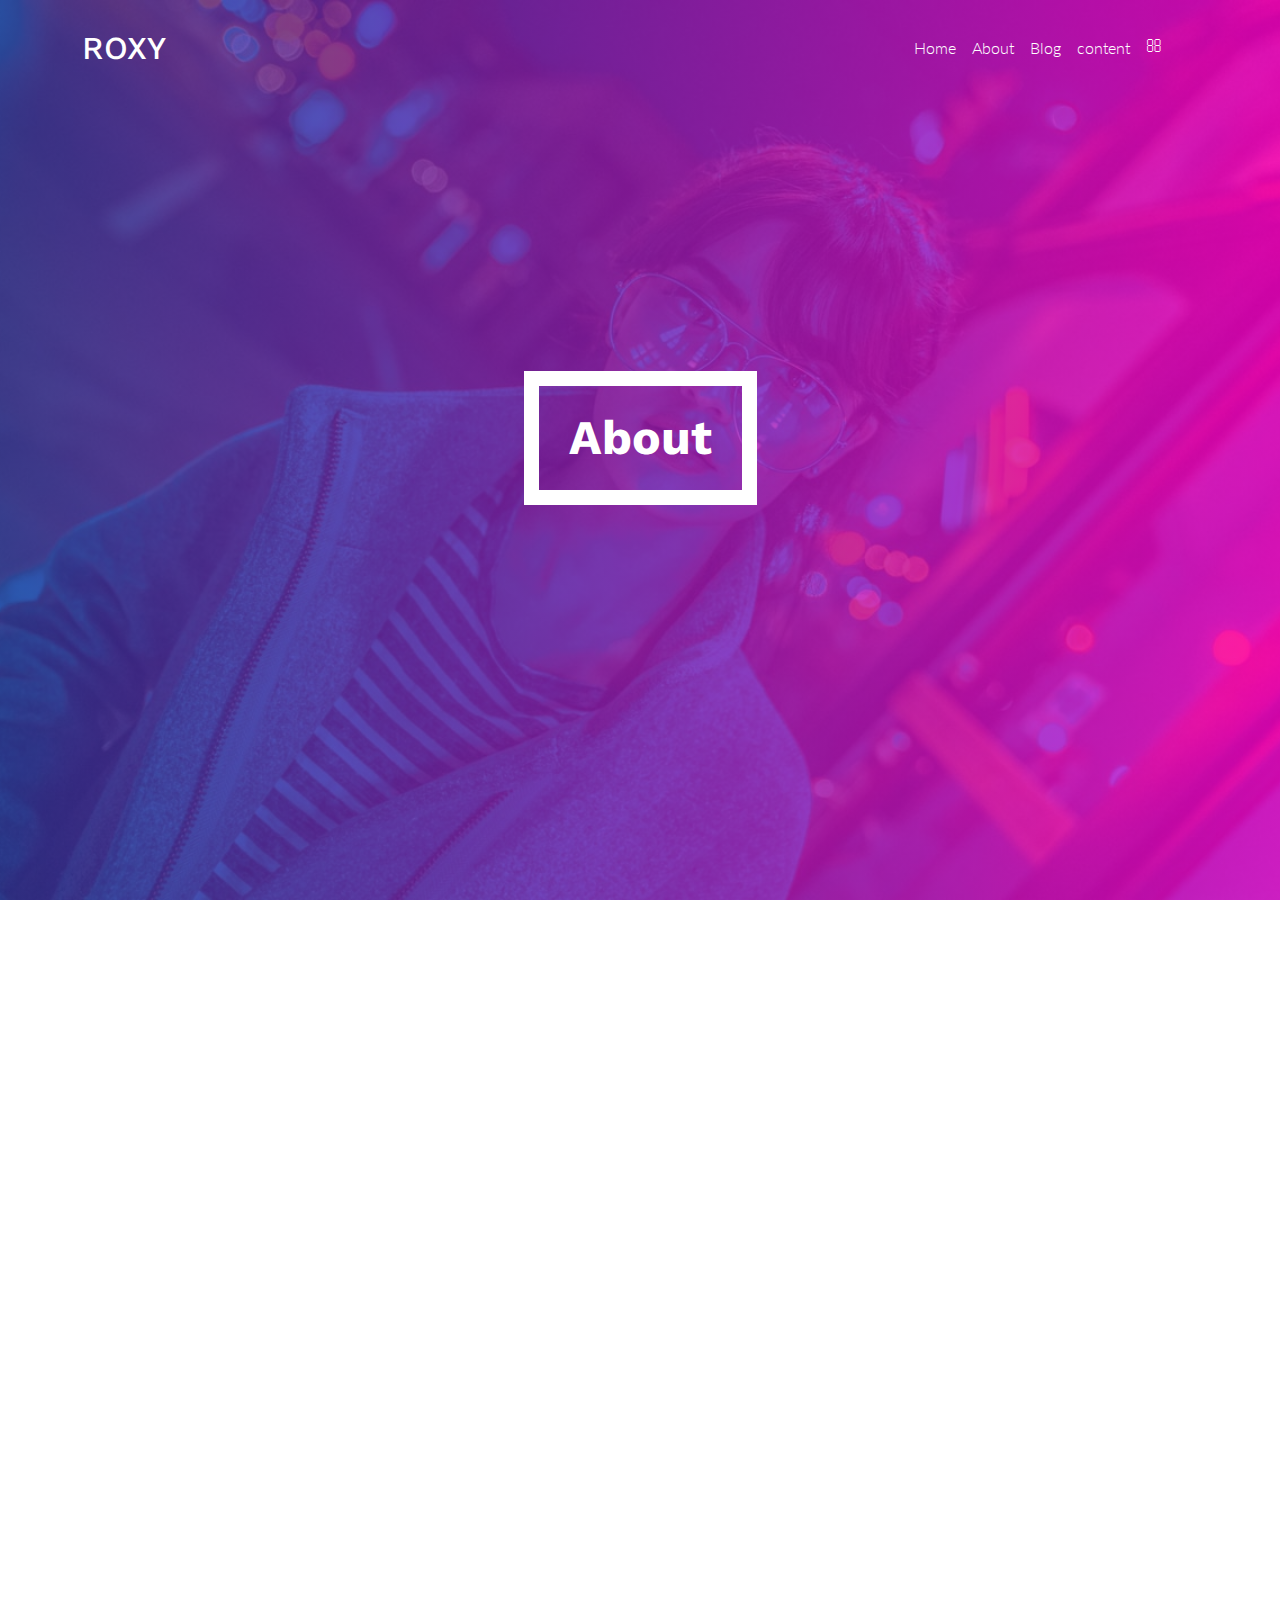
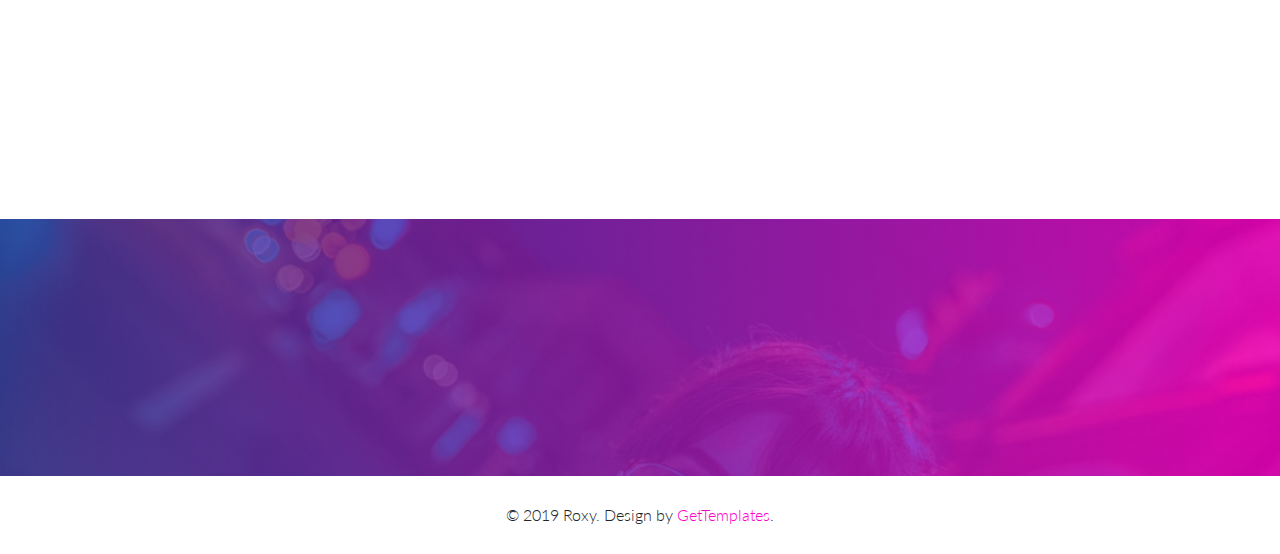
==== commit 76f04dab: "add main js and modify the file" ====
--- a/About.html
+++ b/About.html
@@ -191,7 +191,7 @@
                         </div>
                         <div class="progress" data-percent="60%">
                             <div class="progress-bar" data-progress="60" id="progress-value" role="progressbar"
-                                aria-valuenow="60" aria-valuemin="0" aria-valuemax="100" style="width: 60%"></div>
+                                aria-valuenow="60" aria-valuemin="0" aria-valuemax="100" style="width:60%"></div>
                         </div>
                     </div>
                     <div class="skill-item">
@@ -201,12 +201,11 @@
                         </div>
                         <div class="progress" data-percent="55%">
                             <div class="progress-bar" data-progress="55" id="progress-value" role="progressbar"
-                                aria-valuenow="55" aria-valuemin="0" aria-valuemax="100" style="width: 55%"></div>
-                        </div>
-                    </div>
-                </div>
-            </div>
-        </div>
+                                aria-valuenow="55" aria-valuemin="0" aria-valuemax="100" style="width: 55%" ></div>
+                        </div>
+                    </div>
+                </div>
+            </div>
         </div>
     </section>
     <!-- Skill : the end -->
--- a/css/style.css
+++ b/css/style.css
@@ -479,6 +479,7 @@
     font-size: 20px;
     color: #000;
 }
+
 .grid-portfolio {
     overflow: hidden;
 }
@@ -502,9 +503,11 @@
     top: 50%;
     opacity: 1;
 }
-.grid-item-wrapper{
+
+.grid-item-wrapper {
     margin-left: 16px;
 }
+
 .grid-item-wrapper:before {
     content: '';
     display: block;
@@ -598,6 +601,29 @@
     padding-bottom: 80px;
 }
 
+.skill-item {
+    width: 100%;
+    position: relative;
+    padding: 10px 0;
+}
+
+.skill-item p {
+    font-size: 16px;
+    text-transform: uppercase;
+    display: inline-block;
+    font-weight: 500;
+}
+
+.skill-item .text-muted {
+    color: #939393;
+}
+
+.progress-bar,
+.progress {
+    transition: all 4s;
+}
+
+
 /* skill:the end */
 /* News */
 .News {
@@ -725,4 +751,4 @@
         transform: translateY(0);
     }
 
-}+}
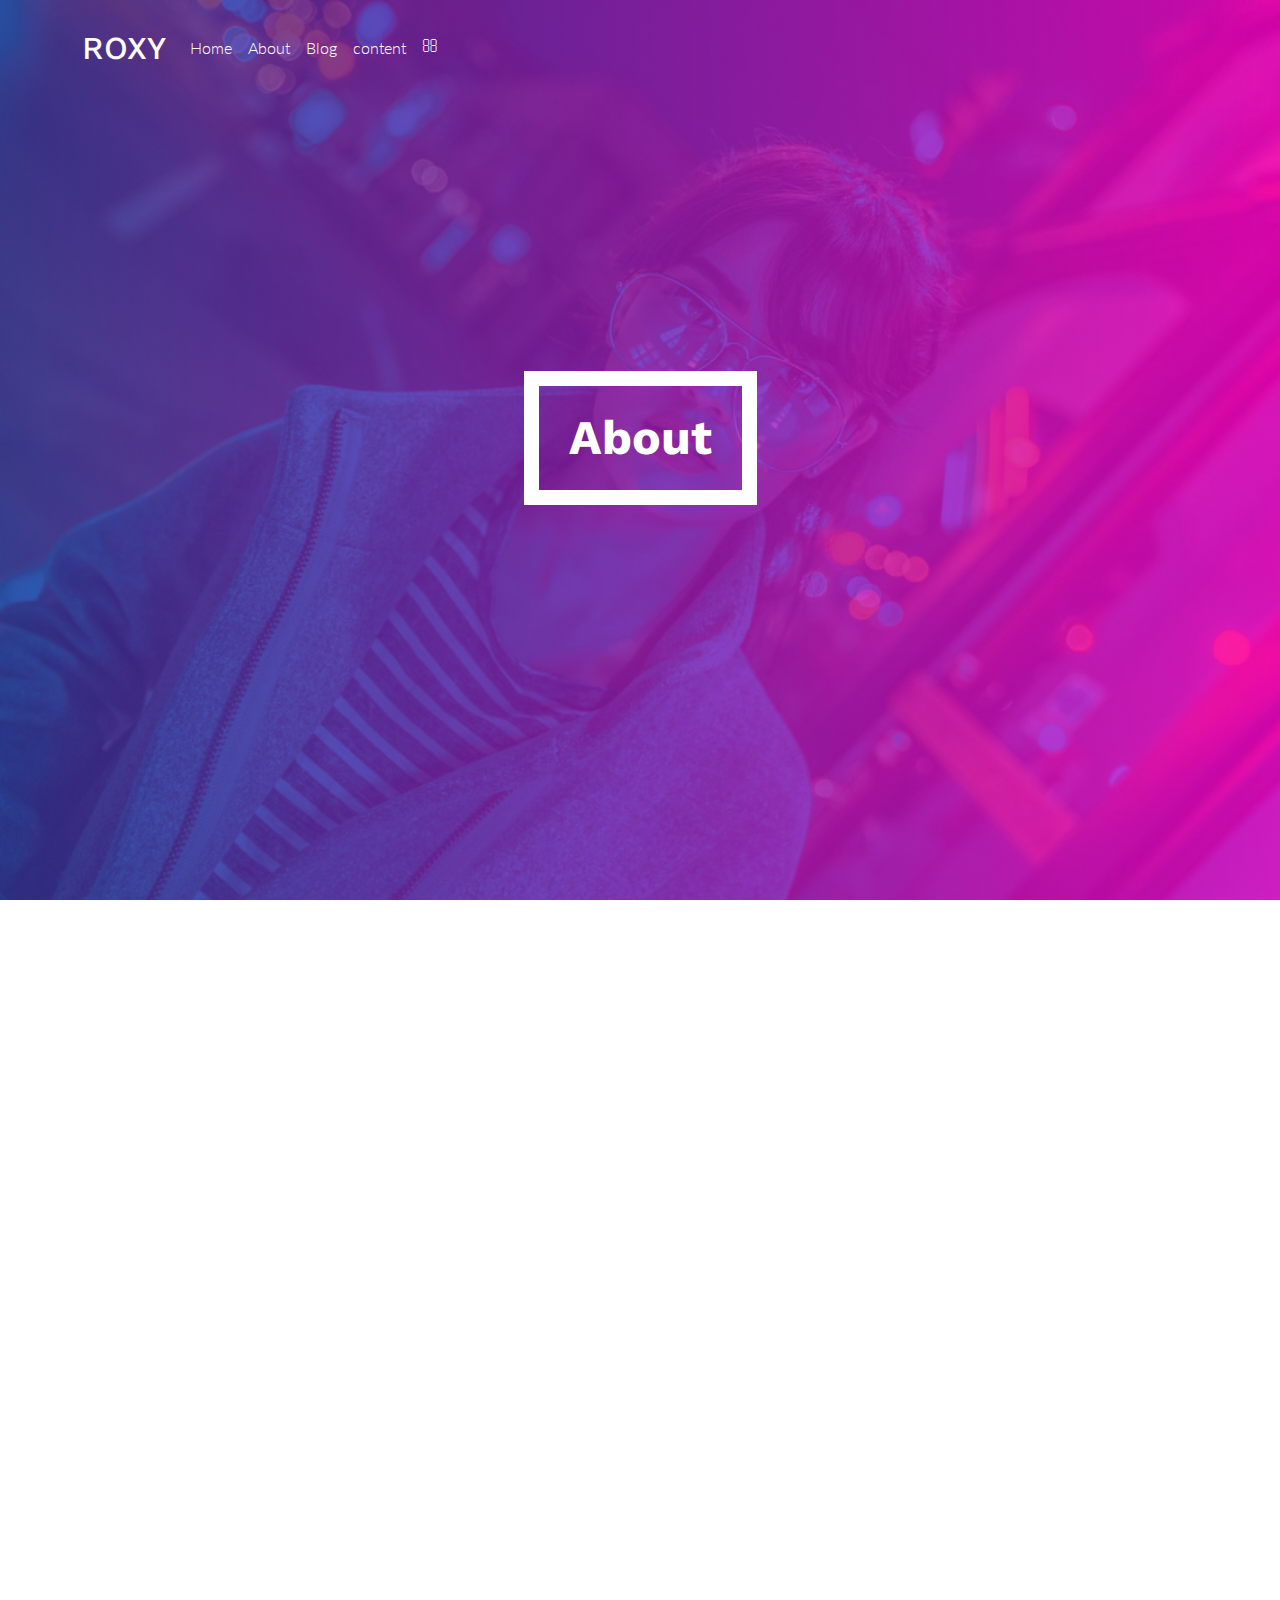
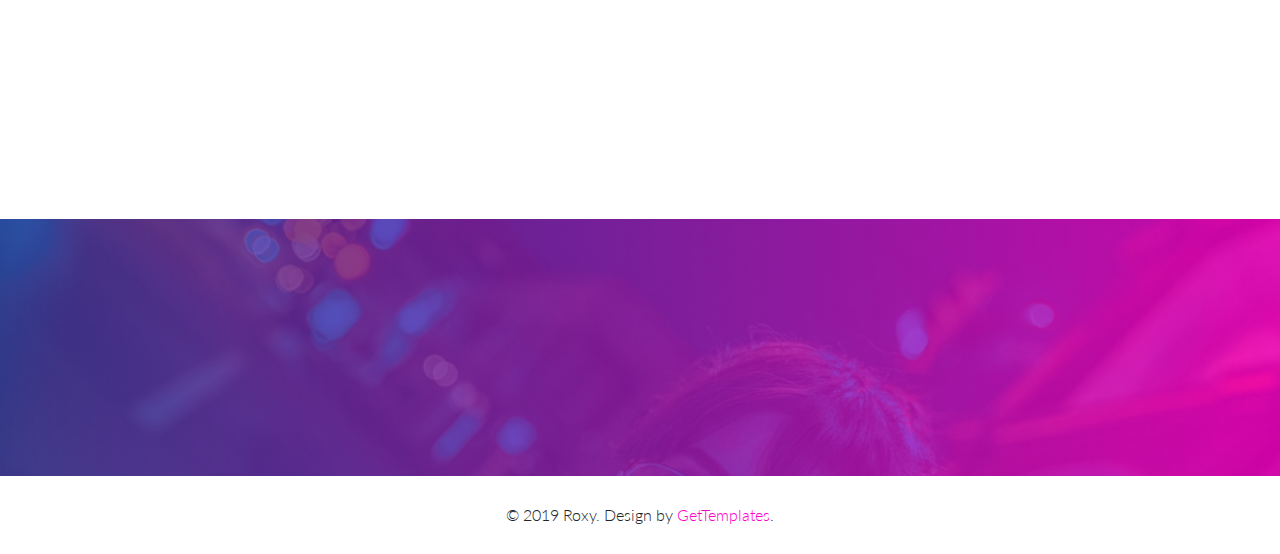
==== commit da80b740: "add index and style" ====
--- a/About.html
+++ b/About.html
@@ -17,9 +17,9 @@
     <link rel="stylesheet" href="css/style.css">
 </head>
 
-<body>
+<body data-spy="scroll" data-target="#Head-navbar" class="static-layout">
     <!-- header-navbar : the end -->
-    <div class="header-navbar">
+    <div id="header-navbar">
         <nav id="Head-navbar" class="navbar navbar-expand-lg py-4 navbar-transparent">
             <div class="container">
                 <a class="navbar-brand d-flex align-items-center text-white" href="#">
@@ -29,7 +29,7 @@
                     aria-controls="navbarNav" aria-expanded="false" aria-label="Toggle navigation">
                     <span class="navbar-toggler-icon"></span>
                 </button>
-                <div class="collapse navbar-collapse d-flex justify-content-end" id="navbarNav">
+                <div class="collapse navbar-collapse" id="navbarNav">
                     <ul class="navbar-nav ml-auto ">
                         <li class="nav-item">
                             <a class="nav-link active text-white" aria-current="page" href="index.html">Home</a>
@@ -148,8 +148,8 @@
                             <p class="text-muted">90%</p>
                         </div>
                         <div class="progress" data-percent="90%">
-                            <div class="progress-bar" data-progress="90" id="progress-value" role="progressbar"="0"
-                                aria-valuemax="100" style="width: 90%"></div>
+                            <div class="progress-bar" id="progress-value" role="progressbar"="0" aria-valuemax="100"
+                                style="width: 90%"></div>
                         </div>
                     </div>
                     <div class="skill-item">
@@ -158,8 +158,8 @@
                             <p class="text-muted">85%</p>
                         </div>
                         <div class="progress" data-percent="85%">
-                            <div class="progress-bar" id="progress-value" role="progressbar"
-                                aria-valuenow="85" aria-valuemin="0" aria-valuemax="100" style="width: 85%"></div>
+                            <div class="progress-bar" id="progress-value" role="progressbar" aria-valuenow="85"
+                                aria-valuemin="0" aria-valuemax="100" style="width: 85%"></div>
                         </div>
                     </div>
                     <div class="skill-item">
@@ -168,8 +168,8 @@
                             <p class="text-muted">73%</p>
                         </div>
                         <div class="progress" data-percent="73%">
-                            <div class="progress-bar" data-progress="73" id="progress-value" role="progressbar"
-                                aria-valuenow="73" aria-valuemin="0" aria-valuemax="100" style="width: 73%"></div>
+                            <div class="progress-bar" id="progress-value" role="progressbar" aria-valuenow="73"
+                                aria-valuemin="0" aria-valuemax="100" style="width: 73%"></div>
                         </div>
                     </div>
                 </div>
@@ -180,8 +180,8 @@
                             <p class="text-muted">80%</p>
                         </div>
                         <div class="progress" data-percent="80%">
-                            <div class="progress-bar" data-progress="80" id="progress-value" role="progressbar"
-                                aria-valuenow="80" aria-valuemin="0" aria-valuemax="100" style="width: 80%"></div>
+                            <div class="progress-bar" id="progress-value" role="progressbar" aria-valuenow="80"
+                                aria-valuemin="0" aria-valuemax="100" style="width: 80%"></div>
                         </div>
                     </div>
                     <div class="skill-item">
@@ -190,8 +190,8 @@
                             <p class="text-muted">60%</p>
                         </div>
                         <div class="progress" data-percent="60%">
-                            <div class="progress-bar" data-progress="60" id="progress-value" role="progressbar"
-                                aria-valuenow="60" aria-valuemin="0" aria-valuemax="100" style="width:60%"></div>
+                            <div class="progress-bar" id="progress-value" role="progressbar" aria-valuenow="60"
+                                aria-valuemin="0" aria-valuemax="100" style="width:60%"></div>
                         </div>
                     </div>
                     <div class="skill-item">
@@ -200,8 +200,8 @@
                             <p class="text-muted">55%</p>
                         </div>
                         <div class="progress" data-percent="55%">
-                            <div class="progress-bar" data-progress="55" id="progress-value" role="progressbar"
-                                aria-valuenow="55" aria-valuemin="0" aria-valuemax="100" style="width: 55%" ></div>
+                            <div class="progress-bar" id="progress-value" role="progressbar" aria-valuenow="55"
+                                aria-valuemin="0" aria-valuemax="100" style="width: 55%"></div>
                         </div>
                     </div>
                 </div>
--- a/css/style.css
+++ b/css/style.css
@@ -115,10 +115,6 @@
     box-shadow: -5px 8px 20px 0px rgb(229 16 2 / 15%);
 }
 
-.form-control {
-    color: #f7f8f9 !important;
-}
-
 .form-control:focus {
     border-color: #ff00cc;
     box-shadow: 0 0 0 0.2rem rgb(253 101 90 / 25%);
@@ -129,7 +125,7 @@
 }
 
 /* Header-navbar */
-.header-navbar {
+#header-navbar {
     position: relative;
     z-index: 11;
 }
@@ -623,6 +619,9 @@
     transition: all 4s;
 }
 
+.progress-bar {
+    animation: load 3s normal forwards;
+}
 
 /* skill:the end */
 /* News */
@@ -752,3 +751,50 @@
     }
 
 }
+
+@keyframes load {
+    0% {
+        width: 0;
+    }
+
+    90% {
+        width: 55%;
+    }
+}
+
+/* animation : the end */
+/*==================================
+            RESPONSIVE            
+==================================*/
+@media (max-width: 992px) {
+    .not-on-top #header-navbar {
+        position: fixed;
+        top: 0;
+        height: auto;
+        width: 100%;
+        background: #ff00cc;
+    }
+
+        #header-navbar {
+            padding-top: 15px !important;
+            padding-bottom: 15px !important;
+        }
+
+        .navbar-transparent .navbar-collapse {
+            background: #ff00cc;
+        }
+
+        @media (max-width: 767px) {
+            .jumbotron h1 {
+                font-size: 6rem;
+            }
+
+            .grid-item {
+                width: 100%;
+            }
+
+            .progress {
+                height: 30px;
+                font-size: 16px;
+            }
+        }